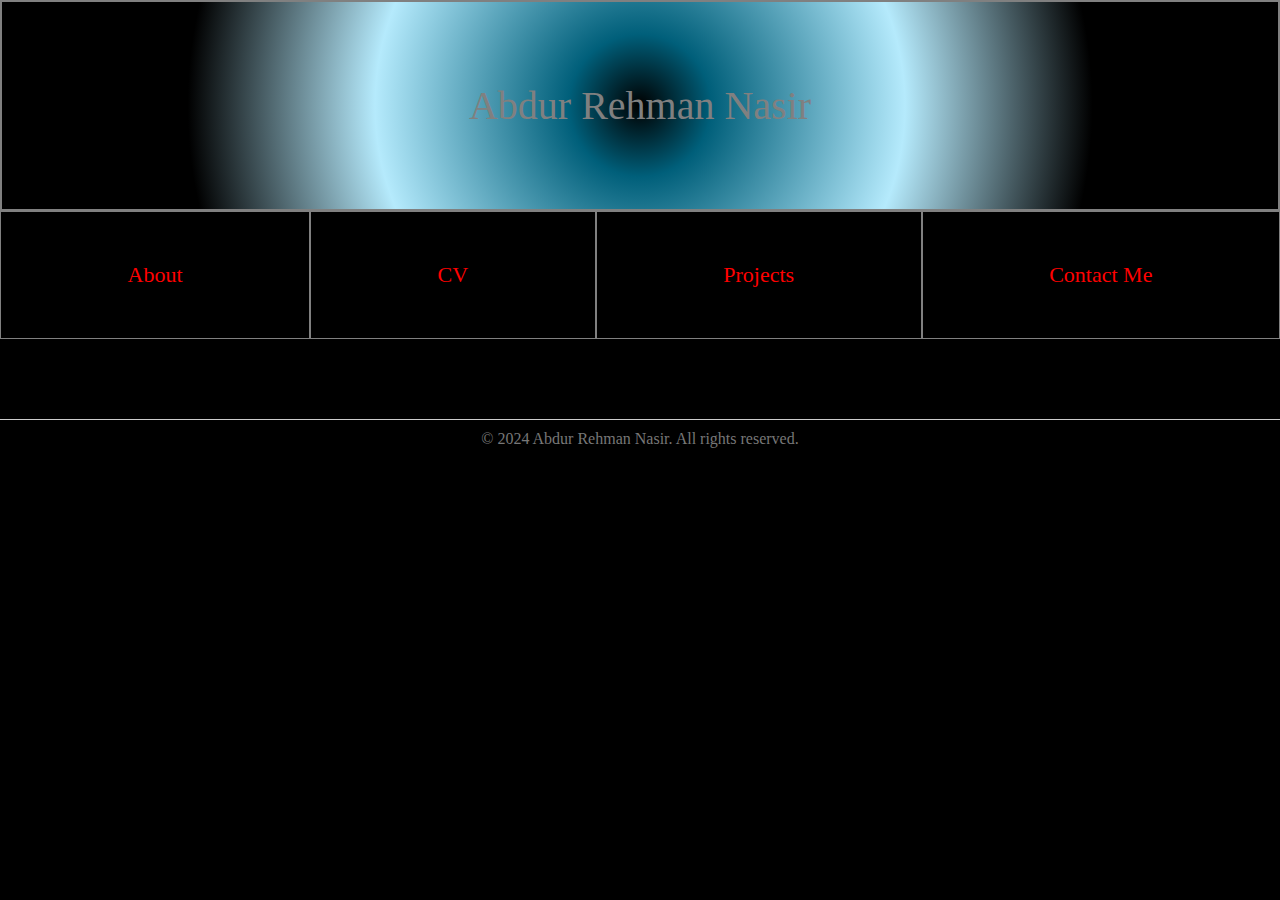
==== Portfolio Site/index.html @ a6d0b491 "SCRUM-7 #done" ====
<!DOCTYPE html>
<html lang="en">

<head>
    <meta charset="UTF-8">
    <meta name="viewport" content="width=device-width, initial-scale=1.0">
    <title>arnasir/portfolio</title>
    <link rel="stylesheet" href="styles.css">
</head>

<body>

    <!--    <div id="overlay">
        <div id="overlay-switch">LIGHTS ON</div>
    </div> -->

    <header class="grid-container" id="grid-header">
        <div id="name-banner">Abdur Rehman Nasir</div>
        <div class="grid-container navigation-grid">
            <div class="navigation-tabs">About</div>
            <div class="navigation-tabs">CV</div>
            <div class="navigation-tabs">Projects</div>
            <div class="navigation-tabs">Contact Me</div>
        </div>

    </header>


    <main>

    </main>


    <footer>
        <p>&copy; 2024 Abdur Rehman Nasir. All rights reserved.</p>
    </footer>

    <script></script>
</body>

</html>
---- Portfolio Site/styles.css ----
/* Basic Reset */
    *{
    margin: 0;
    padding: 0;
    box-sizing: border-box;
    background-color: black;
}

navigation-bar {
    display: grid;
}

/*  SECTION: OVERLAY */

#overlay {
    position: fixed;
    top: 0;
    left: 0;
    width: 100vw;
    height: 100vh;
    background-color: grey; /* Semi-transparent black */
    z-index: 9999; /* Ensure it's on top of everything */
    display: flex; /* Center child div */
    justify-content: center;
    align-items: center;
    transition: opacity 1s ease-out; /* Smooth transition for opacity */
    opacity: 1; /* Initial state */
    pointer-events: all; /* Allow interaction */
  }

  
  
  /* Hidden state of the overlay */
  #overlay.hidden {
    opacity: 0; /* Fade out */
    pointer-events: none; /* Prevent further interaction */
  }
  
  /* The child div inside the overlay */
  #overlay-switch {
    padding: 20px;
    background-color: white;
    cursor: pointer;
    text-align: center;
    border-radius: 10px;
  }

  #overlay-switch:hover {
    border: solid red 2px;
  }



/* SECTION: GRID */

.grid-container {
  display: grid;
}

/* Grid for Header area (nav included) */

#name-banner {
  display: flex;
  justify-content: center;
  padding: 80px;
  color: grey;
  border: 2px solid grey;
  font-size: 40px;
  /* Credits to cssgradient.io */
  background: rgb(0,0,0);
background: -moz-radial-gradient(circle, rgba(0,0,0,1) 0%, rgba(0,95,122,1) 11%, rgba(181,234,252,1) 41%, rgba(0,0,0,1) 70%, rgba(0,0,0,1) 100%);
background: -webkit-radial-gradient(circle, rgba(0,0,0,1) 0%, rgba(0,95,122,1) 11%, rgba(181,234,252,1) 41%, rgba(0,0,0,1) 70%, rgba(0,0,0,1) 100%);
background: radial-gradient(circle, rgba(0,0,0,1) 0%, rgba(0,95,122,1) 11%, rgba(181,234,252,1) 41%, rgba(0,0,0,1) 70%, rgba(0,0,0,1) 100%);
filter: progid:DXImageTransform.Microsoft.gradient(startColorstr="#000000",endColorstr="#000000",GradientType=1); 
}

.navigation-grid {
  grid-template-columns: auto auto auto auto;
}

.navigation-tabs {
  display: flex;
  justify-content: center;
  color: red;
  border: 1px solid grey;
  padding: 50px;
  font-size: 22px;
  /* 25% each button -> 4 buttons due to grid-template-columns 4 autos */
  flex-basis: 25%;
}

/* Grid for Body area */

/* Grid for Footer area */


/* <main> section */

main {
    display: grid;    
    font-family: 'Times New Roman', serif;
    line-height: 1.6;
    color: #333;
    padding: 20px;
}

/* Footer */
footer {
    text-align: center;
    padding: 10px 0;
    margin-top: 40px;
    border-top: 1px solid #ccc;
    color: #777;
}
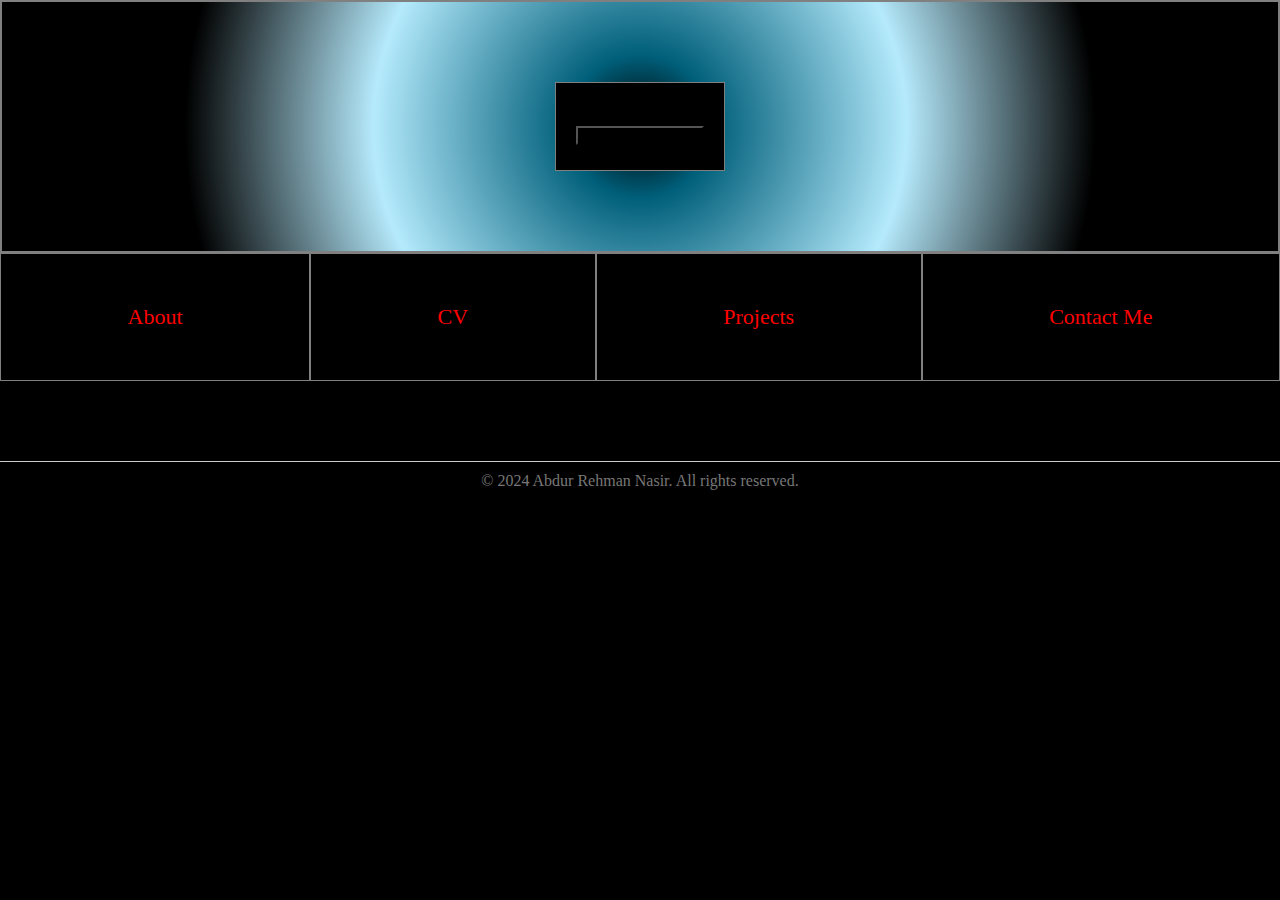
==== commit 2a37a81b: "SCRUM-8 #comment Broken name area, but working on it. Opacity seemed to break it alongside class ren" ====
--- a/Portfolio Site/index.html
+++ b/Portfolio Site/index.html
@@ -6,6 +6,7 @@
     <meta name="viewport" content="width=device-width, initial-scale=1.0">
     <title>arnasir/portfolio</title>
     <link rel="stylesheet" href="styles.css">
+    <script src="script.js" async></script>
 </head>
 
 <body>
@@ -15,7 +16,11 @@
     </div> -->
 
     <header class="grid-container" id="grid-header">
-        <div id="name-banner">Abdur Rehman Nasir</div>
+        <div id="name-banner">
+            <div id="name-box">
+                <button class="btn">Abdur Rehman Nasir</button>
+            </div>
+        </div>
         <div class="grid-container navigation-grid">
             <div class="navigation-tabs">About</div>
             <div class="navigation-tabs">CV</div>
--- a/Portfolio Site/styles.css
+++ b/Portfolio Site/styles.css
@@ -63,7 +63,7 @@
   display: flex;
   justify-content: center;
   padding: 80px;
-  color: grey;
+  color: red;
   border: 2px solid grey;
   font-size: 40px;
   /* Credits to cssgradient.io */
@@ -72,6 +72,11 @@
 background: -webkit-radial-gradient(circle, rgba(0,0,0,1) 0%, rgba(0,95,122,1) 11%, rgba(181,234,252,1) 41%, rgba(0,0,0,1) 70%, rgba(0,0,0,1) 100%);
 background: radial-gradient(circle, rgba(0,0,0,1) 0%, rgba(0,95,122,1) 11%, rgba(181,234,252,1) 41%, rgba(0,0,0,1) 70%, rgba(0,0,0,1) 100%);
 filter: progid:DXImageTransform.Microsoft.gradient(startColorstr="#000000",endColorstr="#000000",GradientType=1); 
+}
+
+#name-box {
+  padding: 20px;
+  border: 1px solid grey;
 }
 
 .navigation-grid {
@@ -114,3 +119,72 @@
 }
 
 
+/*  SECTION: BUTTONS  */
+
+
+/* From Uiverse.io by javierBarroso */ 
+.name {
+  font-size: 50px;
+  color: grey;
+  font-family: inherit;
+  font-weight: 800;
+  cursor: pointer;
+  position: relative;
+  border: none;
+  background: none;
+  text-transform: uppercase;
+  transition-timing-function: cubic-bezier(0.25, 0.8, 0.25, 1);
+  transition-duration: 500ms;
+  transition-property: color;
+  opacity: 1;
+}
+
+.name:focus,
+.name:hover {
+  transition-duration: 500ms;
+  color: #222222aa;
+  background: linear-gradient(0, #0f0, #000 70%, #000 99%);
+  background-clip: text;
+  -webkit-background-clip: text;
+}
+
+.name:focus:after,
+.name:hover:after {
+  width: 100%;
+  left: 0px;
+}
+
+.name:after {
+  content: "";
+  pointer-events: none;
+  bottom: -2px;
+  left: 0px;
+  position: absolute;
+  width: 0%;
+  height: 5px;
+  background-color: #dfffdf;
+  transition-timing-function: cubic-bezier(0.25, 0.8, 0.25, 1);
+  transition-duration: 500ms;
+  transition-property: width, left;
+}
+
+.name:focus:before,
+.name:hover:before {
+  width: 100%;
+  left: 0px;
+}
+
+.name:before {
+  content: "";
+  pointer-events: none;
+  bottom: -2px;
+  left: 0px;
+  position: absolute;
+  width: 0%;
+  height: 5px;
+  background-color: #0f0;
+  transition-timing-function: cubic-bezier(0.25, 0.8, 0.25, 1);
+  transition-duration: 500ms;
+  transition-property: width, left;
+  filter: blur(5px);
+}
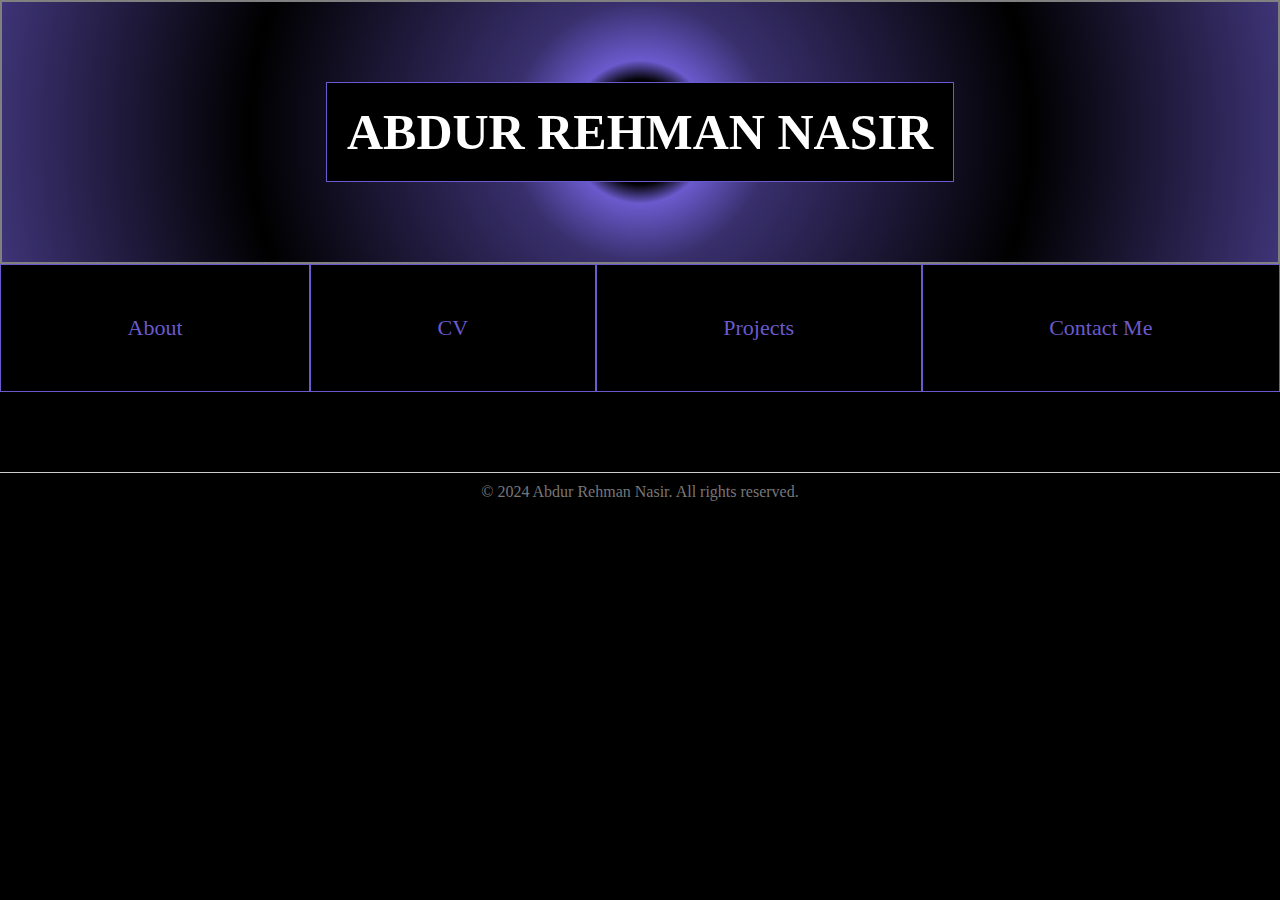
==== commit a1c331cd: "Upgraded colour scheme to slateblue, and added gradient + font changes to name banner." ====
--- a/Portfolio Site/index.html
+++ b/Portfolio Site/index.html
@@ -18,7 +18,7 @@
     <header class="grid-container" id="grid-header">
         <div id="name-banner">
             <div id="name-box">
-                <button class="btn">Abdur Rehman Nasir</button>
+                <div class="name">Abdur Rehman Nasir</div>
             </div>
         </div>
         <div class="grid-container navigation-grid">
--- a/Portfolio Site/styles.css
+++ b/Portfolio Site/styles.css
@@ -68,15 +68,15 @@
   font-size: 40px;
   /* Credits to cssgradient.io */
   background: rgb(0,0,0);
-background: -moz-radial-gradient(circle, rgba(0,0,0,1) 0%, rgba(0,95,122,1) 11%, rgba(181,234,252,1) 41%, rgba(0,0,0,1) 70%, rgba(0,0,0,1) 100%);
-background: -webkit-radial-gradient(circle, rgba(0,0,0,1) 0%, rgba(0,95,122,1) 11%, rgba(181,234,252,1) 41%, rgba(0,0,0,1) 70%, rgba(0,0,0,1) 100%);
-background: radial-gradient(circle, rgba(0,0,0,1) 0%, rgba(0,95,122,1) 11%, rgba(181,234,252,1) 41%, rgba(0,0,0,1) 70%, rgba(0,0,0,1) 100%);
-filter: progid:DXImageTransform.Microsoft.gradient(startColorstr="#000000",endColorstr="#000000",GradientType=1); 
+  background: -moz-radial-gradient(circle, rgba(0,0,0,1) 0%, rgba(0,0,0,1) 8%, rgba(106,90,205,1) 11%, rgba(56,47,108,1) 20%, rgba(0,0,0,1) 60%, rgba(62,52,119,1) 100%);
+  background: -webkit-radial-gradient(circle, rgba(0,0,0,1) 0%, rgba(0,0,0,1) 8%, rgba(106,90,205,1) 11%, rgba(56,47,108,1) 20%, rgba(0,0,0,1) 60%, rgba(62,52,119,1) 100%);
+  background: radial-gradient(circle, rgba(0,0,0,1) 0%, rgba(0,0,0,1) 8%, rgba(106,90,205,1) 11%, rgba(56,47,108,1) 20%, rgba(0,0,0,1) 60%, rgba(62,52,119,1) 100%);
+  filter: progid:DXImageTransform.Microsoft.gradient(startColorstr="#000000",endColorstr="#3e3477",GradientType=1); 
 }
 
 #name-box {
   padding: 20px;
-  border: 1px solid grey;
+  border: 1px solid slateblue;
 }
 
 .navigation-grid {
@@ -86,8 +86,8 @@
 .navigation-tabs {
   display: flex;
   justify-content: center;
-  color: red;
-  border: 1px solid grey;
+  color: slateblue;
+  border: 1px solid slateblue;
   padding: 50px;
   font-size: 22px;
   /* 25% each button -> 4 buttons due to grid-template-columns 4 autos */
@@ -125,7 +125,7 @@
 /* From Uiverse.io by javierBarroso */ 
 .name {
   font-size: 50px;
-  color: grey;
+  color: white;
   font-family: inherit;
   font-weight: 800;
   cursor: pointer;
@@ -142,8 +142,8 @@
 .name:focus,
 .name:hover {
   transition-duration: 500ms;
-  color: #222222aa;
-  background: linear-gradient(0, #0f0, #000 70%, #000 99%);
+  /* If you want to change colour on hover ------  color: red; */
+  background: linear-gradient(0, red, white 70%, white 99%);
   background-clip: text;
   -webkit-background-clip: text;
 }
@@ -162,7 +162,7 @@
   position: absolute;
   width: 0%;
   height: 5px;
-  background-color: #dfffdf;
+  background-color: slateblue;
   transition-timing-function: cubic-bezier(0.25, 0.8, 0.25, 1);
   transition-duration: 500ms;
   transition-property: width, left;
@@ -182,7 +182,7 @@
   position: absolute;
   width: 0%;
   height: 5px;
-  background-color: #0f0;
+  background-color: purple;
   transition-timing-function: cubic-bezier(0.25, 0.8, 0.25, 1);
   transition-duration: 500ms;
   transition-property: width, left;
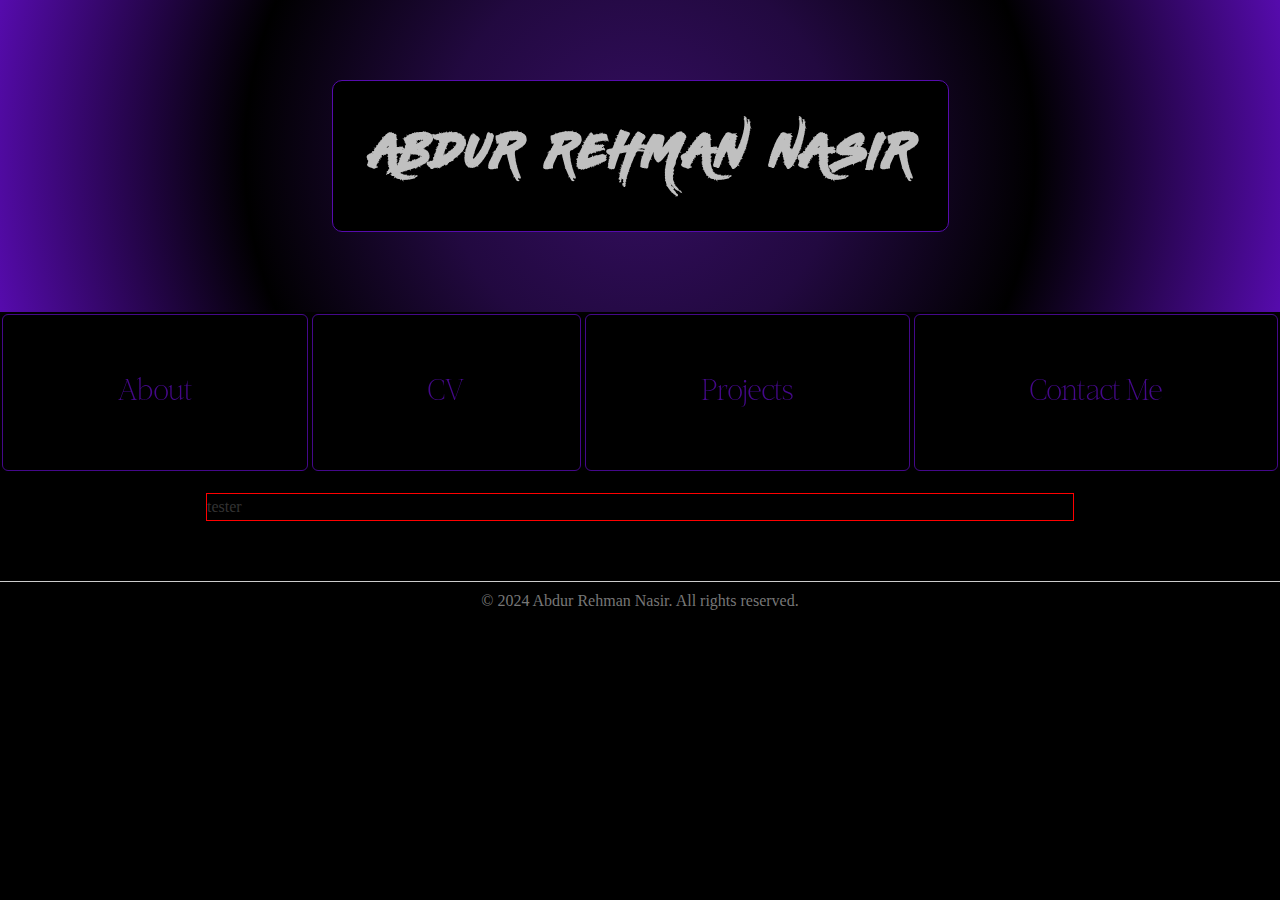
==== commit 0a82d8a5: "SCRUM-8 #done Completed navigation bar area including fonts, added folder with 6(?) fonts with CSS r" ====
--- a/Portfolio Site/index.html
+++ b/Portfolio Site/index.html
@@ -16,11 +16,14 @@
     </div> -->
 
     <header class="grid-container" id="grid-header">
+
+        <!-- Entire top section of the page including the name and nav bar. -->
         <div id="name-banner">
             <div id="name-box">
                 <div class="name">Abdur Rehman Nasir</div>
             </div>
         </div>
+
         <div class="grid-container navigation-grid">
             <div class="navigation-tabs">About</div>
             <div class="navigation-tabs">CV</div>
@@ -33,6 +36,10 @@
 
     <main>
 
+        <div class="page-margin">
+            tester
+        </div>
+
     </main>
 
 
--- a/Portfolio Site/styles.css
+++ b/Portfolio Site/styles.css
@@ -1,53 +1,61 @@
 /* Basic Reset */
-    *{
-    margin: 0;
-    padding: 0;
-    box-sizing: border-box;
-    background-color: black;
+* {
+  margin: 0;
+  padding: 0;
+  box-sizing: border-box;
+  background-color: black;
 }
 
 navigation-bar {
-    display: grid;
+  display: grid;
 }
 
 /*  SECTION: OVERLAY */
 
 #overlay {
-    position: fixed;
-    top: 0;
-    left: 0;
-    width: 100vw;
-    height: 100vh;
-    background-color: grey; /* Semi-transparent black */
-    z-index: 9999; /* Ensure it's on top of everything */
-    display: flex; /* Center child div */
-    justify-content: center;
-    align-items: center;
-    transition: opacity 1s ease-out; /* Smooth transition for opacity */
-    opacity: 1; /* Initial state */
-    pointer-events: all; /* Allow interaction */
-  }
-
-  
-  
-  /* Hidden state of the overlay */
-  #overlay.hidden {
-    opacity: 0; /* Fade out */
-    pointer-events: none; /* Prevent further interaction */
-  }
-  
-  /* The child div inside the overlay */
-  #overlay-switch {
-    padding: 20px;
-    background-color: white;
-    cursor: pointer;
-    text-align: center;
-    border-radius: 10px;
-  }
-
-  #overlay-switch:hover {
-    border: solid red 2px;
-  }
+  position: fixed;
+  top: 0;
+  left: 0;
+  width: 100vw;
+  height: 100vh;
+  background-color: grey;
+  /* Semi-transparent black */
+  z-index: 9999;
+  /* Ensure it's on top of everything */
+  display: flex;
+  /* Center child div */
+  justify-content: center;
+  align-items: center;
+  transition: opacity 1s ease-out;
+  /* Smooth transition for opacity */
+  opacity: 1;
+  /* Initial state */
+  pointer-events: all;
+  /* Allow interaction */
+}
+
+
+
+/* Hidden state of the overlay */
+#overlay.hidden {
+  opacity: 0;
+  /* Fade out */
+  pointer-events: none;
+  /* Prevent further interaction */
+}
+
+/* The child div inside the overlay */
+#overlay-switch {
+  padding: 20px;
+  background-color: white;
+  cursor: pointer;
+  text-align: center;
+  border-radius: 10px;
+}
+
+#overlay-switch:hover {
+  border: solid red 2px;
+}
 
 
 
@@ -64,68 +72,65 @@
   justify-content: center;
   padding: 80px;
   color: red;
-  border: 2px solid grey;
   font-size: 40px;
+  font-family: NameBanner;
   /* Credits to cssgradient.io */
-  background: rgb(0,0,0);
-  background: -moz-radial-gradient(circle, rgba(0,0,0,1) 0%, rgba(0,0,0,1) 8%, rgba(106,90,205,1) 11%, rgba(56,47,108,1) 20%, rgba(0,0,0,1) 60%, rgba(62,52,119,1) 100%);
-  background: -webkit-radial-gradient(circle, rgba(0,0,0,1) 0%, rgba(0,0,0,1) 8%, rgba(106,90,205,1) 11%, rgba(56,47,108,1) 20%, rgba(0,0,0,1) 60%, rgba(62,52,119,1) 100%);
-  background: radial-gradient(circle, rgba(0,0,0,1) 0%, rgba(0,0,0,1) 8%, rgba(106,90,205,1) 11%, rgba(56,47,108,1) 20%, rgba(0,0,0,1) 60%, rgba(62,52,119,1) 100%);
-  filter: progid:DXImageTransform.Microsoft.gradient(startColorstr="#000000",endColorstr="#3e3477",GradientType=1); 
+  background: rgb(0, 0, 0);
+  background: -moz-radial-gradient(circle, rgba(0, 0, 0, 1) 0%, rgba(0, 0, 0, 1) 1%, rgba(49, 13, 91, 1) 5%, rgba(34, 9, 64, 1) 30%, rgba(0, 0, 0, 1) 60%, rgba(86, 11, 173, 1) 100%);
+  background: -webkit-radial-gradient(circle, rgba(0, 0, 0, 1) 0%, rgba(0, 0, 0, 1) 1%, rgba(49, 13, 91, 1) 5%, rgba(34, 9, 64, 1) 30%, rgba(0, 0, 0, 1) 60%, rgba(86, 11, 173, 1) 100%);
+  background: radial-gradient(circle, rgba(0, 0, 0, 1) 0%, rgba(0, 0, 0, 1) 1%, rgba(49, 13, 91, 1) 5%, rgba(34, 9, 64, 1) 30%, rgba(0, 0, 0, 1) 60%, rgba(86, 11, 173, 1) 100%);
+  filter: progid:DXImageTransform.Microsoft.gradient(startColorstr="#000000", endColorstr="#560bad", GradientType=1);
 }
 
 #name-box {
-  padding: 20px;
-  border: 1px solid slateblue;
+  padding: 35px;
+  border: 1px solid #560bad;
+  border-radius: 10px;
 }
 
 .navigation-grid {
   grid-template-columns: auto auto auto auto;
 }
 
-.navigation-tabs {
-  display: flex;
-  justify-content: center;
-  color: slateblue;
-  border: 1px solid slateblue;
-  padding: 50px;
-  font-size: 22px;
-  /* 25% each button -> 4 buttons due to grid-template-columns 4 autos */
-  flex-basis: 25%;
-}
 
 /* Grid for Body area */
 
+.page-margin {
+  margin-right: 15%;
+  margin-left: 15%;
+  border: 1px solid red;
+}
+
 /* Grid for Footer area */
 
 
 /* <main> section */
 
 main {
-    display: grid;    
-    font-family: 'Times New Roman', serif;
-    line-height: 1.6;
-    color: #333;
-    padding: 20px;
+  display: grid;
+  font-family: 'Times New Roman', serif;
+  line-height: 1.6;
+  color: #333;
+  padding: 20px;
 }
 
 /* Footer */
 footer {
-    text-align: center;
-    padding: 10px 0;
-    margin-top: 40px;
-    border-top: 1px solid #ccc;
-    color: #777;
+  text-align: center;
+  padding: 10px 0;
+  margin-top: 40px;
+  border-top: 1px solid #ccc;
+  color: #777;
 }
 
 
 /*  SECTION: BUTTONS  */
 
 
-/* From Uiverse.io by javierBarroso */ 
+/* From Uiverse.io by javierBarroso */
 .name {
   font-size: 50px;
-  color: white;
+  color: silver;
   font-family: inherit;
   font-weight: 800;
   cursor: pointer;
@@ -162,7 +167,7 @@
   position: absolute;
   width: 0%;
   height: 5px;
-  background-color: slateblue;
+  background-color: #560bad;
   transition-timing-function: cubic-bezier(0.25, 0.8, 0.25, 1);
   transition-duration: 500ms;
   transition-property: width, left;
@@ -182,9 +187,91 @@
   position: absolute;
   width: 0%;
   height: 5px;
-  background-color: purple;
+  background-color: #560bad;
   transition-timing-function: cubic-bezier(0.25, 0.8, 0.25, 1);
   transition-duration: 500ms;
   transition-property: width, left;
   filter: blur(5px);
 }
+
+/*  --------------------------------------  */
+
+/* From Uiverse.io by cssbuttons-io */
+.navigation-tabs {
+  display: flex;
+  justify-content: center;
+  padding: 40px;
+  font-size: 22px;
+  /* 25% each button -> 4 buttons due to grid-template-columns 4 autos */
+  flex-basis: 25%;
+  --color: #560bad;
+  display: flex;
+  line-height: 2.5em;
+  margin: 2px;
+  position: relative;
+  cursor: pointer;
+  overflow: hidden;
+  border: 1px solid #560bad;
+  transition: color 0.5s;
+  z-index: 1;
+  font-size: 30px;
+  border-radius: 6px;
+  font-weight: 500;
+  color: var(--color);
+  font-family: GeneralText;
+  opacity: 0.8;
+}
+
+.navigation-tabs:before {
+  content: "";
+  position: absolute;
+  z-index: -1;
+  background: var(--color);
+  height: 700px;
+  width: 700px;
+  border-radius: 50%;
+}
+
+.navigation-tabs:hover {
+  color: #fff;
+}
+
+.navigation-tabs:before {
+  top: 100%;
+  left: 100%;
+  transition: all 0.9s;
+}
+
+.navigation-tabs:hover:before {
+  top: -230px;
+  left: -20px;
+}
+
+.navigation-tabs:active:before {
+  background: #3a0ca3;
+  transition: background 0s;
+}
+
+
+
+/*  SECTION: FONTS  */
+
+@font-face {
+  font-family: GeneralText;
+  src: url(fonts/RoleModelPersonalUseRegular-8MooA.otf);
+}
+
+@font-face {
+  font-family: NameBanner;
+  src: url(fonts/Painting_With_Chocolate.ttf);
+}
+
+@font-face {
+  font-family: GeneralText1;
+  src: url(fonts/rm_typerighter_medium.ttf);
+}
+
+@font-face {
+  font-family: PrettyText;
+  src: url(fonts/Tangerine_Regular.ttf);
+}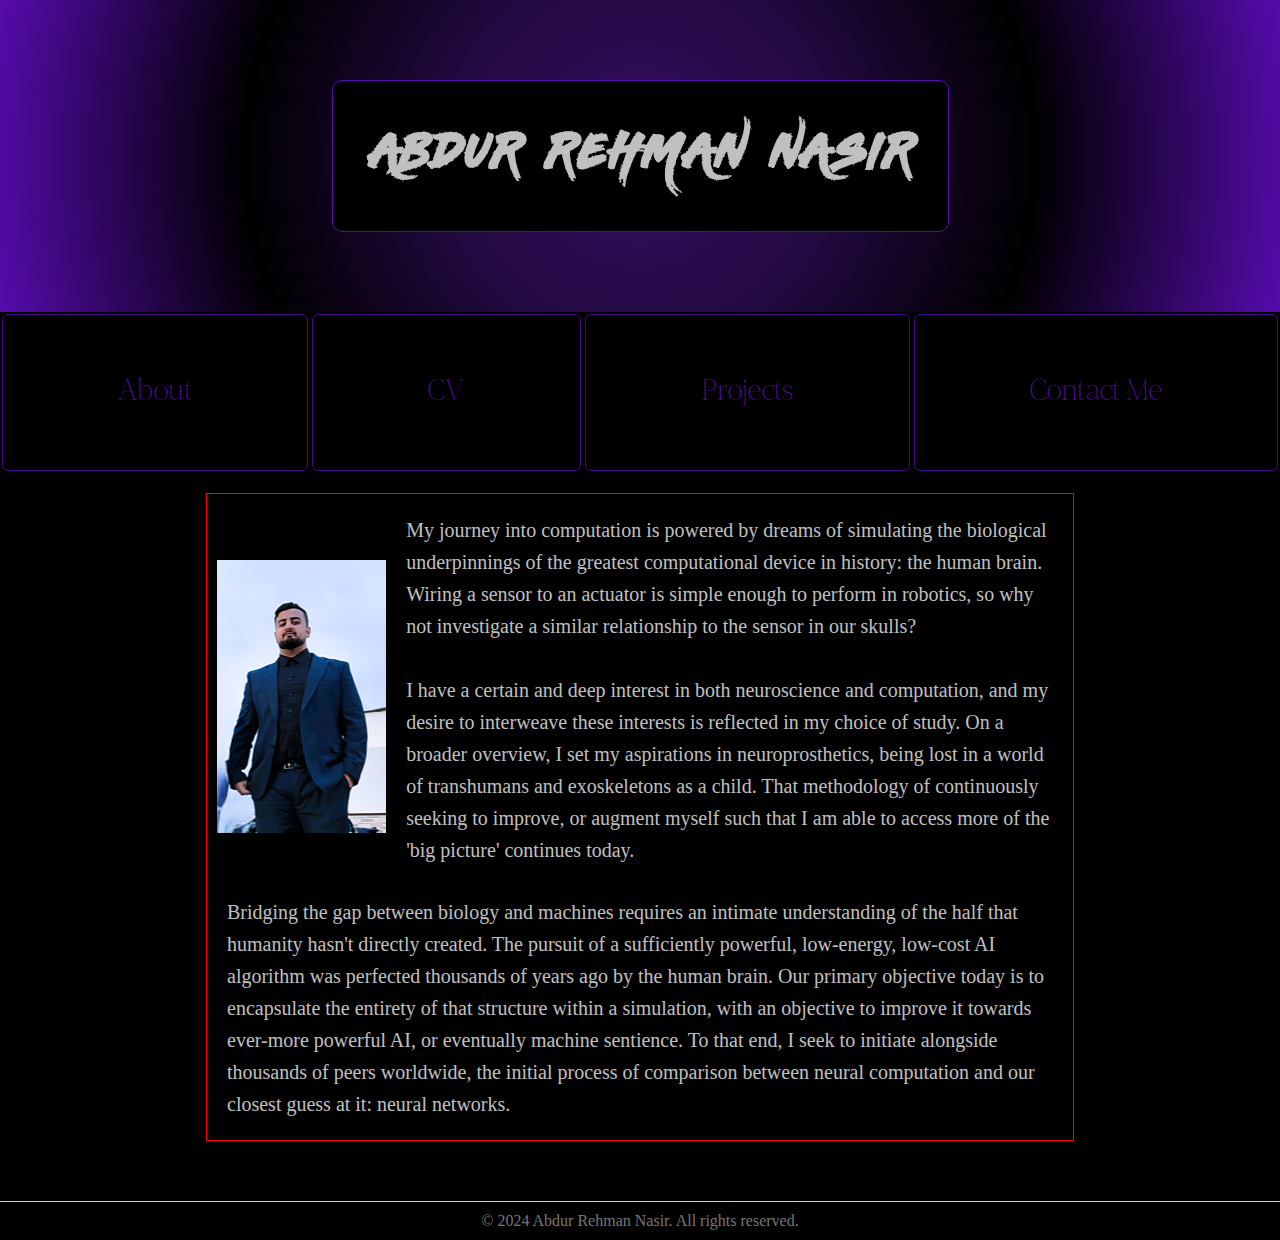
==== commit 2709bb81: "SCRUM-14 #done Also added a section for about page but incomplete as of now so completing this fonts" ====
--- a/Portfolio Site/index.html
+++ b/Portfolio Site/index.html
@@ -37,7 +37,20 @@
     <main>
 
         <div class="page-margin">
-            tester
+
+            <div class="grid-container" id="about-page-grid">
+                <div id="about-page-image"></div>
+                <div class="general-text" id="about-page-text">
+                    My journey into computation is powered by dreams of simulating the biological underpinnings of the greatest computational device in history: the human brain. Wiring a sensor to an actuator is simple enough to perform in robotics, so why not investigate a similar relationship to the sensor in our skulls?
+                    <br><br> I have a certain and deep interest in both neuroscience and computation, and my desire
+                    to
+                    interweave these interests is reflected in my choice of study. On a broader overview, I set my
+                    aspirations in neuroprosthetics, being lost in a world of transhumans and exoskeletons as a child.
+                    That
+                    methodology of continuously seeking to improve, or augment myself such that I am able to access more of the 'big picture' continues today.
+                </div>
+                <div class="general-text" id="about-page-text-2">Bridging the gap between biology and machines requires an intimate understanding of the half that humanity hasn't directly created. The pursuit of a sufficiently powerful, low-energy, low-cost AI algorithm was perfected thousands of years ago by the human brain. Our primary objective today is to encapsulate the entirety of that structure within a simulation, with an objective to improve it towards ever-more powerful AI, or eventually machine sentience. To that end, I seek to initiate alongside thousands of peers worldwide, the initial process of comparison between neural computation and our closest guess at it: neural networks.</div>
+            </div>
         </div>
 
     </main>
--- a/Portfolio Site/styles.css
+++ b/Portfolio Site/styles.css
@@ -95,14 +95,13 @@
 
 /* Grid for Body area */
 
-.page-margin {
-  margin-right: 15%;
-  margin-left: 15%;
-  border: 1px solid red;
+#about-page-grid {
+  grid-template-columns: 20% auto auto auto;
+  grid-gap: 10px;
+  padding: 10px;
 }
 
 /* Grid for Footer area */
-
 
 /* <main> section */
 
@@ -121,6 +120,25 @@
   margin-top: 40px;
   border-top: 1px solid #ccc;
   color: #777;
+}
+
+
+/*  SECTION: ABOUT PAGE */
+
+#about-page-image {
+  background-image: url(media/1.PNG);
+  background-position: center;
+  background-repeat: no-repeat;
+  margin-top: 15px;
+  
+}
+
+#about-page-text {
+  grid-column-end: span 3;
+}
+
+#about-page-text-2 {
+  grid-column-end: span 4;
 }
 
 
@@ -252,7 +270,20 @@
   transition: background 0s;
 }
 
-
+/*  SECTION: PAGE STRUCTURE */
+
+.page-margin {
+  margin-right: 15%;
+  margin-left: 15%;
+  border: 1px solid red;
+}
+
+.general-text {
+  font-size: 20px;
+  padding: 10px;
+  font-family: GeneralText1;
+  color: silver;
+}
 
 /*  SECTION: FONTS  */
 
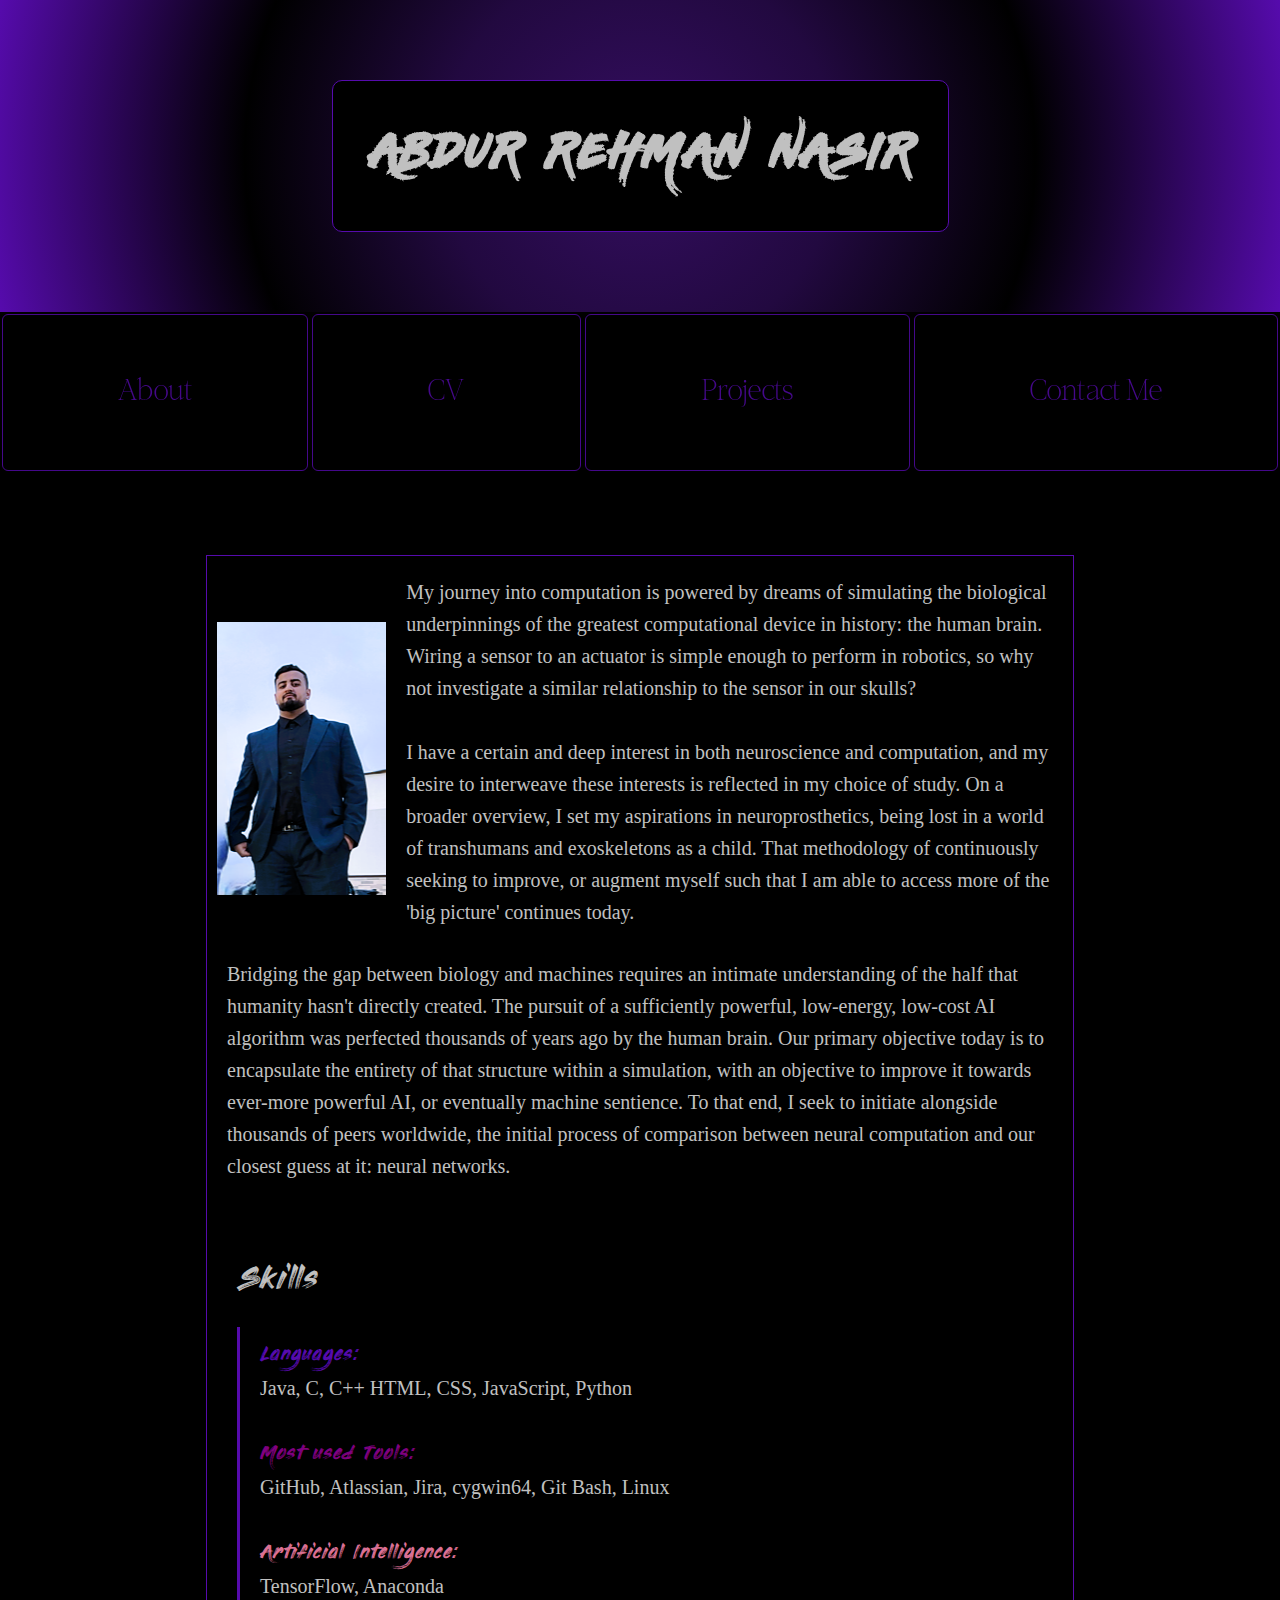
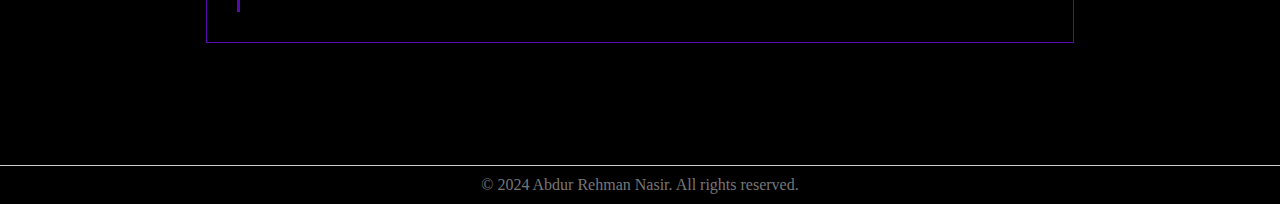
==== commit b25d066f: "SCRUM-3 #done Added information section (probably committed in SCRUM-14 work) and new skills list." ====
--- a/Portfolio Site/index.html
+++ b/Portfolio Site/index.html
@@ -41,15 +41,39 @@
             <div class="grid-container" id="about-page-grid">
                 <div id="about-page-image"></div>
                 <div class="general-text" id="about-page-text">
-                    My journey into computation is powered by dreams of simulating the biological underpinnings of the greatest computational device in history: the human brain. Wiring a sensor to an actuator is simple enough to perform in robotics, so why not investigate a similar relationship to the sensor in our skulls?
+                    My journey into computation is powered by dreams of simulating the biological underpinnings of the
+                    greatest computational device in history: the human brain. Wiring a sensor to an actuator is simple
+                    enough to perform in robotics, so why not investigate a similar relationship to the sensor in our
+                    skulls?
                     <br><br> I have a certain and deep interest in both neuroscience and computation, and my desire
                     to
                     interweave these interests is reflected in my choice of study. On a broader overview, I set my
                     aspirations in neuroprosthetics, being lost in a world of transhumans and exoskeletons as a child.
                     That
-                    methodology of continuously seeking to improve, or augment myself such that I am able to access more of the 'big picture' continues today.
+                    methodology of continuously seeking to improve, or augment myself such that I am able to access more
+                    of the 'big picture' continues today.
                 </div>
-                <div class="general-text" id="about-page-text-2">Bridging the gap between biology and machines requires an intimate understanding of the half that humanity hasn't directly created. The pursuit of a sufficiently powerful, low-energy, low-cost AI algorithm was perfected thousands of years ago by the human brain. Our primary objective today is to encapsulate the entirety of that structure within a simulation, with an objective to improve it towards ever-more powerful AI, or eventually machine sentience. To that end, I seek to initiate alongside thousands of peers worldwide, the initial process of comparison between neural computation and our closest guess at it: neural networks.</div>
+                <div class="general-text" id="about-page-full-width-text">Bridging the gap between biology and machines
+                    requires
+                    an intimate understanding of the half that humanity hasn't directly created. The pursuit of a
+                    sufficiently powerful, low-energy, low-cost AI algorithm was perfected thousands of years ago by the
+                    human brain. Our primary objective today is to encapsulate the entirety of that structure within a
+                    simulation, with an objective to improve it towards ever-more powerful AI, or eventually machine
+                    sentience. To that end, I seek to initiate alongside thousands of peers worldwide, the initial
+                    process of comparison between neural computation and our closest guess at it: neural networks.
+                    <br><br><br>
+                    <div class="general-text" id="about-page-skill-title">
+                        Skills
+                    </div>
+                    <div class="general-text" id="about-page-full-width-text">
+                        <ul id="skill-list">
+                            <li><span class="skill-headings" style="color: #560bad;">Languages:</span> <br>Java, C, C++ HTML, CSS, JavaScript, Python</li><br>
+                            <li><span class="skill-headings" style="color: purple;">Most used Tools:</span> <br>GitHub, Atlassian, Jira, cygwin64, Git Bash, Linux</li><br>
+                            <li><span class="skill-headings" style="color: palevioletred;">Artificial Intelligence:</span> <br>TensorFlow, Anaconda</li>
+                        </ul>
+                    </div>
+                    
+                </div>
             </div>
         </div>
 
--- a/Portfolio Site/styles.css
+++ b/Portfolio Site/styles.css
@@ -130,15 +130,30 @@
   background-position: center;
   background-repeat: no-repeat;
   margin-top: 15px;
-  
 }
 
 #about-page-text {
   grid-column-end: span 3;
 }
 
-#about-page-text-2 {
+#about-page-full-width-text {
   grid-column-end: span 4;
+}
+
+#about-page-skill-title {
+  grid-column-end: span 4;
+  font-size: 32px;
+  font-family: NameBanner;
+}
+
+#skill-list {
+  border-left: #560bad solid 3px;
+  list-style-type: none;
+  padding: 10px 20px;
+}
+
+.skill-headings {
+  font-family: NameBanner;
 }
 
 
@@ -273,9 +288,11 @@
 /*  SECTION: PAGE STRUCTURE */
 
 .page-margin {
+  margin-top: 5%;
+  margin-bottom: 5%;
   margin-right: 15%;
   margin-left: 15%;
-  border: 1px solid red;
+  border: 1px solid #560bad;
 }
 
 .general-text {
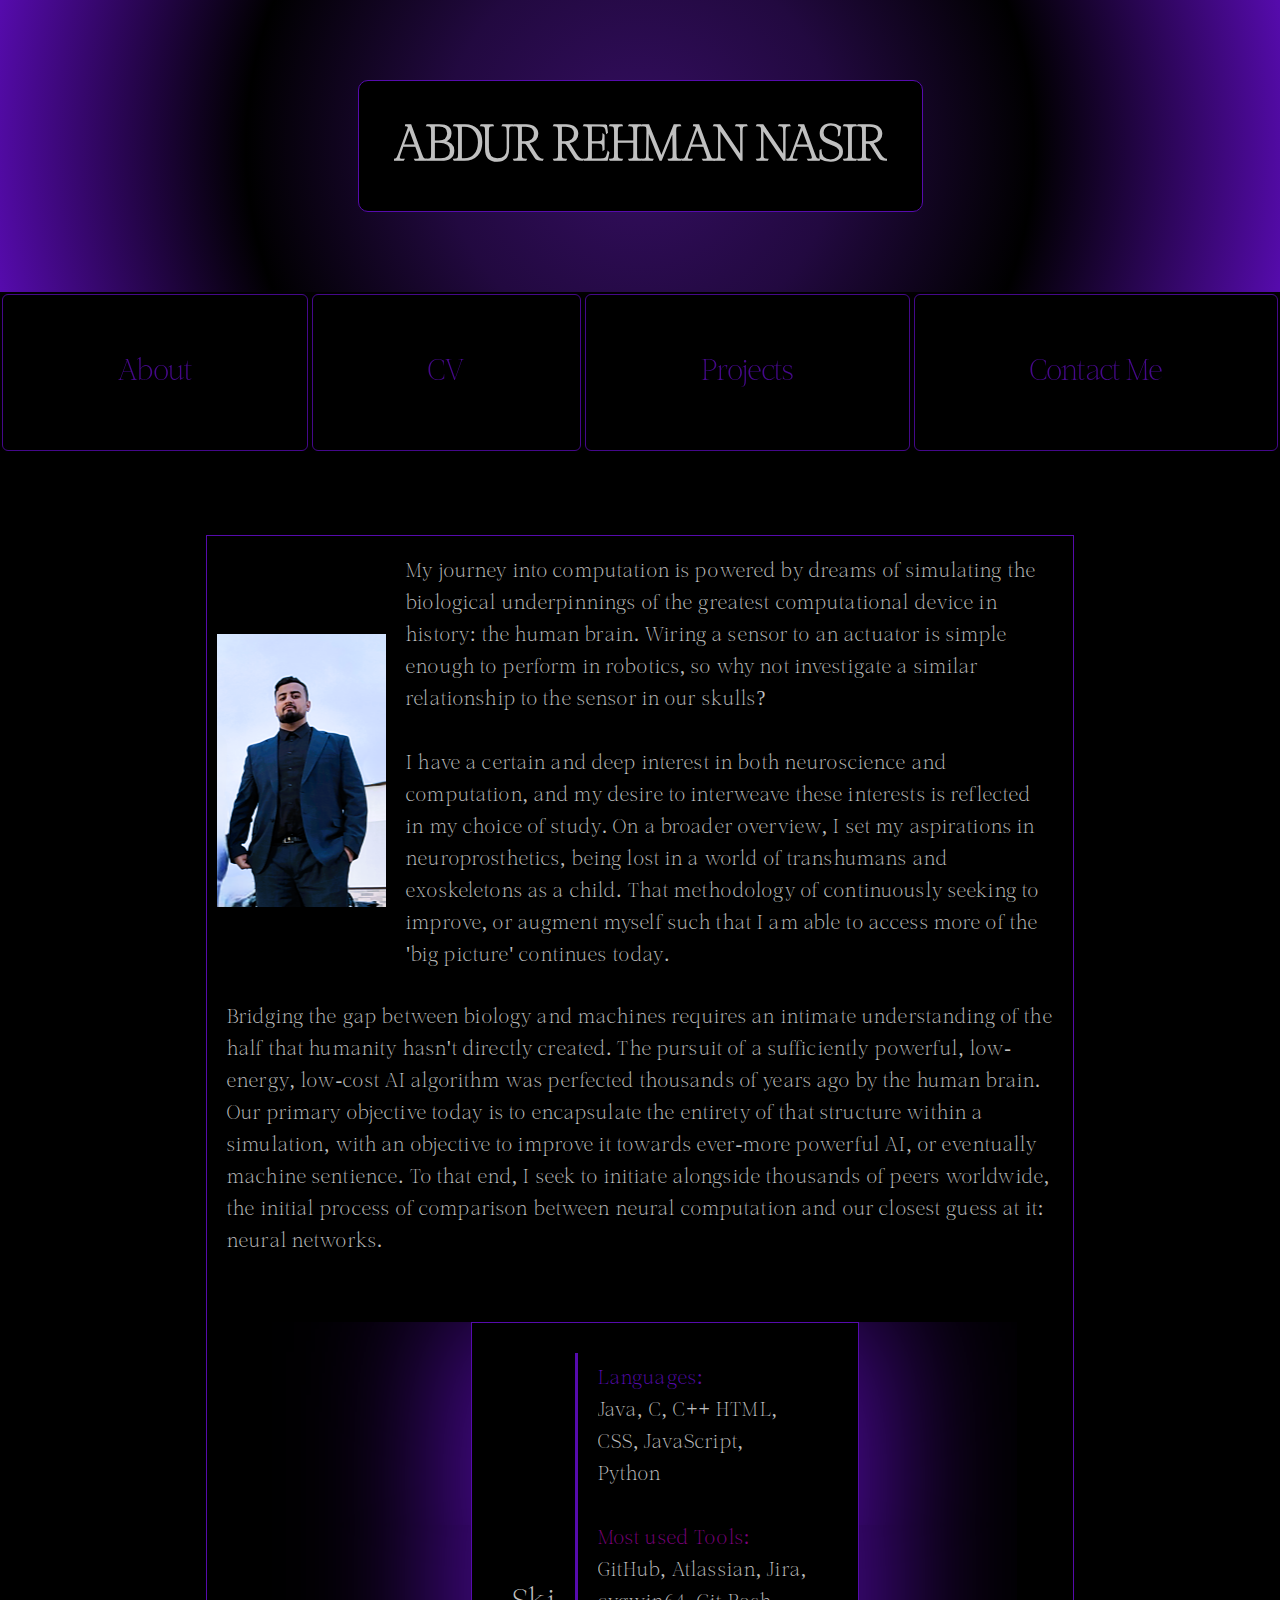
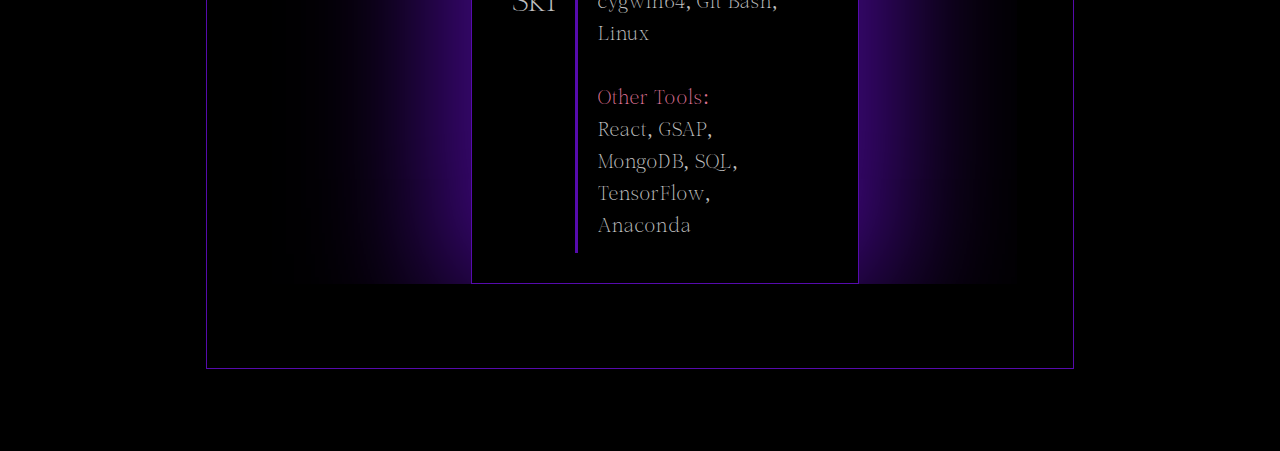
==== commit 64dd6d57: "Changed from about.html to index.html to ensure landing page" ====
--- a/Portfolio Site/index.html
+++ b/Portfolio Site/index.html
@@ -11,28 +11,7 @@
 
 <body>
 
-    <!--    <div id="overlay">
-        <div id="overlay-switch">LIGHTS ON</div>
-    </div> -->
-
-    <header class="grid-container" id="grid-header">
-
-        <!-- Entire top section of the page including the name and nav bar. -->
-        <div id="name-banner">
-            <div id="name-box">
-                <div class="name">Abdur Rehman Nasir</div>
-            </div>
-        </div>
-
-        <div class="grid-container navigation-grid">
-            <div class="navigation-tabs">About</div>
-            <div class="navigation-tabs">CV</div>
-            <div class="navigation-tabs">Projects</div>
-            <div class="navigation-tabs">Contact Me</div>
-        </div>
-
-    </header>
-
+    <!-- JavaScript function 'injectHeader' injects fully-built <header> tag and navigation bar. -->
 
     <main>
 
@@ -62,29 +41,40 @@
                     sentience. To that end, I seek to initiate alongside thousands of peers worldwide, the initial
                     process of comparison between neural computation and our closest guess at it: neural networks.
                     <br><br><br>
-                    <div class="general-text" id="about-page-skill-title">
-                        Skills
-                    </div>
-                    <div class="general-text" id="about-page-full-width-text">
-                        <ul id="skill-list">
-                            <li><span class="skill-headings" style="color: #560bad;">Languages:</span> <br>Java, C, C++ HTML, CSS, JavaScript, Python</li><br>
-                            <li><span class="skill-headings" style="color: purple;">Most used Tools:</span> <br>GitHub, Atlassian, Jira, cygwin64, Git Bash, Linux</li><br>
-                            <li><span class="skill-headings" style="color: palevioletred;">Artificial Intelligence:</span> <br>TensorFlow, Anaconda</li>
-                        </ul>
-                    </div>
-                    
+                    <div id="about-page-skill-box-parent">
+                        <div id="about-page-skill-box">
+                            <div class="general-text" id="about-page-skill-title">Skills</div>
+                            <div class="general-text" id="about-page-full-width-text"></div>
+                            <ul id="skill-list">
+                                <li><span class="skill-headings" style="color: #560bad;">Languages:</span> <br>Java, C,
+                                    C++
+                                    HTML, CSS, JavaScript, Python</li><br>
+                                <li><span class="skill-headings" style="color: purple;">Most used Tools:</span>
+                                    <br>GitHub,
+                                    Atlassian, Jira, cygwin64, Git Bash, Linux</li><br>
+                                <li><span class="skill-headings" style="color: palevioletred;">Other Tools:</span> <br>React, GSAP, MongoDB, SQL, TensorFlow, Anaconda</li>
+                            </ul>
+                        </div>
+
+
+                    </div><br><br>
                 </div>
+                
             </div>
+
         </div>
+
+
+        </div>
+
+
 
     </main>
 
 
-    <footer>
-        <p>&copy; 2024 Abdur Rehman Nasir. All rights reserved.</p>
-    </footer>
+    <!-- JavaScript function 'injectFooter' injects fully-built <footer>. -->
 
-    <script></script>
+
 </body>
 
 </html>--- a/Portfolio Site/styles.css
+++ b/Portfolio Site/styles.css
@@ -4,6 +4,19 @@
   padding: 0;
   box-sizing: border-box;
   background-color: black;
+  overflow: hidden;
+}
+
+ /* Hide scrollbar for Chrome, Safari and Opera */
+ html, body {
+  overflow-y: scroll;
+  scrollbar-width: none; /* Firefox */
+  -ms-overflow-style: none;  /* Internet Explorer 10+ */
+}
+
+html::-webkit-scrollbar, body::-webkit-scrollbar { /* WebKit */
+  width: 0;
+  height: 0;
 }
 
 navigation-bar {
@@ -125,6 +138,7 @@
 
 /*  SECTION: ABOUT PAGE */
 
+
 #about-page-image {
   background-image: url(media/1.PNG);
   background-position: center;
@@ -134,16 +148,39 @@
 
 #about-page-text {
   grid-column-end: span 3;
+  font-family: GeneralText;
+  letter-spacing: 0.3mm;
 }
 
 #about-page-full-width-text {
   grid-column-end: span 4;
-}
+  font-family: GeneralText;
+  letter-spacing: 0.3mm;
+}
+
+#about-page-skill-box-parent {
+  display: flex;
+  justify-content: center;
+  padding-left: 50px;
+}
+
+#about-page-skill-box {
+  display: flex;
+  justify-content: center;
+  padding: 30px;
+  width: 50%;
+  border: 1px solid #560bad;
+  box-shadow: 0px 0px 150px 20px #560bad;
+}
+
 
 #about-page-skill-title {
+  display: flex;
   grid-column-end: span 4;
   font-size: 32px;
   font-family: NameBanner;
+  flex-direction: column-reverse;
+  justify-content: space-evenly;
 }
 
 #skill-list {
@@ -156,6 +193,209 @@
   font-family: NameBanner;
 }
 
+
+/*  SECTION: CV PAGE  */
+
+#cv-page-title-grid {
+  display: grid;
+  grid: 150px / auto auto auto auto auto auto auto 120px;
+}
+#cv-page-title-mycv {
+  font-family: GeneralText;
+  font-size: 40px;
+  color:silver;
+  display: flex;
+  justify-content: center;
+  padding-top: 40px;
+  grid-column-end: span 2;
+  grid-column-start: 4;
+}
+
+#cv-page-download-button-box {
+  display: flex;
+  padding: 20px;
+  flex-direction: column;
+  justify-content: space-evenly;
+  grid-column: span 1;
+  grid-column-start: 8;
+}
+
+#cv-page-pdfviewer-box {
+  padding: 20px;
+}
+
+#cv-page-pdfviewer {
+  width: 100%;
+  height: 1500px;
+}
+
+
+
+
+/*  SECTION: PROJECTS PAGE  */
+
+#projects-page-main-grid {
+  display: grid;
+  padding: 20px;
+  margin: 20px;
+  grid: 450px 450px / auto auto auto auto ;
+  color: white;
+  gap: 80px 50px;
+  letter-spacing: 0.3mm;
+}
+
+#projects-page-list-box {
+  color: silver;
+  padding: 30px;
+  letter-spacing: 0.2mm;
+}
+
+#projects-page-list {
+  border: 2px solid #560bad;
+  padding: 20px;
+  box-shadow: 1px 0px 40px #560bad; 
+  list-style-position: inside;
+  font-family: GeneralText;
+  font-size: 18px;
+}
+
+
+.projects-page-description-boxes {
+  grid-column: span 3;
+  font-family:GeneralText;
+  font-size: 19px;
+  color: silver;
+  padding: 10px;
+}
+
+.projects-page-pictures {
+  grid-column: span 1;
+  width: 400px;
+  border: 1px solid #560bad;
+  background-position: center;
+  background-size: cover;
+  background-repeat: no-repeat;
+}
+
+#projects-page-pic3 {
+  background-image: url(media/ai-alg.PNG);
+
+}
+
+#projects-page-pic4 {
+  background-image: url(media/website-progress.PNG);
+}
+
+.projects-page-iframes {
+  width: 100%;
+  height: 100%;
+}
+
+.projects-page-description-titles {
+  font-family: GeneralText;
+  font-size: 36px;
+  color: white;
+  display: grid;
+  justify-content: center;
+  border-bottom: 1px solid #560bad;
+  padding-bottom: 20px;
+  padding-top: 10px;
+  text-align: center;
+}
+
+
+.projects-page-description-texts {
+  padding: 20px;
+}
+
+#projects-page-slideshow-box {
+  height: 600px;
+  padding-left: 7%;
+}
+
+#image-track {
+  display: flex;
+  gap: 4vmin;
+  width: 3000px;
+  transform: translate(0%, -50%); 
+  user-select: none; /* -- Prevent image highlighting -- */
+}
+
+.project-images {
+  box-shadow: 1px 0px 25px 1px #560bad;
+  background-repeat: no-repeat;
+  background-size: contain;
+  width: 300px;
+  height: 1500px;
+  background-position-y: 750px;
+}
+
+#project-image1 {
+  background-image: url(media/PDE3413/1.jpg);
+}
+
+#project-image2 {
+  background-image: url(media/PDE3413/2.jpg);
+  background-size: 200%;
+  background-position-y: 900px;
+  background-position-x: -180px;
+}
+
+#project-image3 {
+  background-image: url(media/PDE3413/3.jpeg);
+  background-size: 120%;
+  background-position-y: 750px;
+}
+
+#project-image4 {
+  background-image: url(media/PDE3413/4.jpg);
+}
+
+#project-image5 {
+  background-image: url(media/PDE3413/5.jpeg);
+}
+
+#project-image6 {
+  background-image: url(media/PDE3413/6.jpg);
+}
+
+/*  SECTION: CONTACT ME */
+
+#contact-page-grid {
+  border: 1px solid #560bad;
+  display: grid;
+  grid: 100px 80px / auto auto auto;
+  padding: 50px;
+  margin-top: 80px;
+  gap: 50px;
+  width: 60%;
+  margin-left: 20%;
+  box-shadow: 1px 0px 50px #560bad;
+}
+
+
+
+#contact-page-title {
+  display: flex;
+  justify-content: center;
+  padding-top: 20px;
+  grid-column: 1 / span 3;
+  color: white;
+  font-family: GeneralText;
+  letter-spacing: 0.3mm;
+  font-size: 40px;
+  color: silver;
+  grid-column-start: 2;
+  grid-column-end: 3;
+}
+
+final {
+  color: silver;
+  font-family: PrettyText;
+  font-size: 60px;
+  display: flex;
+  justify-content: center;
+}
 
 /*  SECTION: BUTTONS  */
 
@@ -285,6 +525,185 @@
   transition: background 0s;
 }
 
+
+/* From Uiverse.io by satyamchaudharydev */ 
+#cv-page-download-button {
+  --height: 35px;
+  --tooltip-height: 35px;
+  --tooltip-width: 90px;
+  --gap-between-tooltip-to-button: 18px;
+  --button-color: #560bad;
+  --tooltip-color: #fff;
+  height: var(--height);
+  background: var(--button-color);
+  position: relative;
+  text-align: center;
+  border-radius: 0.45em;
+  font-family: GeneralText;
+  color: silver;
+  transition: background 0.1s;
+  border: 1px solid purple;
+}
+
+#cv-page-download-button::before {
+  position: absolute;
+  content: attr(data-tooltip);
+  width: var(--tooltip-width);
+  height: var(--tooltip-height);
+  background-color: var(--tooltip-color);
+  font-size: 0.9rem;
+  color: #111;
+  border-radius: .25em;
+  line-height: var(--tooltip-height);
+  bottom: calc(var(--height) + var(--gap-between-tooltip-to-button) + 10px);
+  left: calc(50% - var(--tooltip-width) / 2);
+
+}
+
+#cv-page-download-button::after {
+  position: absolute;
+  width: 0;
+  height: 0;
+  border: 10px solid transparent;
+  border-top-color: var(--tooltip-color);
+  left: calc(50% - 10px);
+  bottom: calc(100% + var(--gap-between-tooltip-to-button) - 10px);
+  
+}
+
+#cv-page-download-button::after,#cv-page-download-button::before {
+  opacity: 0;
+  visibility: hidden;
+  transition: all 0.5s;
+}
+
+#cv-page-download-button-text {
+  display: flex;
+  align-items: center;
+  justify-content: center;
+}
+
+#cv-page-download-button-wrapper,#cv-page-download-button-text,#cv-page-download-button-icon {
+  overflow: hidden;
+  position: absolute;
+  width: 100%;
+  height: 100%;
+  left: 0;
+  color: silver;
+  background-color:#560bad;
+}
+
+#cv-page-download-button-text {
+  top: 0
+}
+
+#cv-page-download-button-text,#cv-page-download-button-icon {
+  transition: top 0.5s;
+}
+
+#cv-page-download-button-icon {
+  color: silver;
+  top: 100%;
+  display: flex;
+  align-items: center;
+  justify-content: center;
+}
+
+#cv-page-download-button-icon svg {
+  width: 24px;
+  height: 24px;
+  background-color: #560bad;
+}
+
+#cv-page-download-button:hover {
+  background: #560bad;
+  cursor: pointer;
+}
+
+#cv-page-download-button:hover #cv-page-download-button-text {
+  top: -100%;
+}
+
+#cv-page-download-button:hover #cv-page-download-button-icon {
+  top: 0;
+}
+
+#cv-page-download-button:hover:before,#cv-page-download-button:hover:after {
+  opacity: 1;
+  visibility: visible;
+}
+
+#cv-page-download-button:hover:after {
+  bottom: calc(var(--height) + var(--gap-between-tooltip-to-button) - 20px);
+}
+
+#cv-page-download-button:hover:before {
+  bottom: calc(var(--height) + var(--gap-between-tooltip-to-button));
+}
+
+
+/* From Uiverse.io by mrhyddenn */ 
+.shadow__btn {
+  padding: 20px 40px;
+  border: none;
+  font-size: 32px;
+  color: silver;
+  border-radius: 7px;
+  letter-spacing: 2px;
+  font-weight: 700;
+  transition: 0.5s;
+  font-family: GeneralText;
+  transition-property: box-shadow;
+  grid-column: span 1;
+  cursor: pointer;
+}
+
+#github-button {
+  background: #39d353;
+  box-shadow: 0 0 25px #39d353;
+}
+
+#github-button:hover {
+  color: white;
+  border: 1px solid white;
+  box-shadow: 0 0 5px #39d353,
+              0 0 25px #39d353,
+              0 0 50px #39d353,
+              0 0 100px #39d353;
+}
+
+#linkedin-button {
+  background: #0A66C2;
+  box-shadow: 0 0 25px #0A66C2;
+}
+
+#linkedin-button:hover {
+  color: white;
+  border: 1px solid white;
+  box-shadow: 0 0 5px #0A66C2,
+              0 0 25px #0A66C2,
+              0 0 50px #0A66C2,
+              0 0 100px #0A66C2;
+}
+
+#email-button {
+  background: #333;
+  box-shadow: 0 0 25px whitesmoke;
+}
+
+#email-button:hover {
+  color: white;
+  border: 1px solid white;
+  box-shadow: 0 0 5px whitesmoke,
+              0 0 25px whitesmoke,
+              0 0 50px whitesmoke,
+              0 0 100px whitesmoke;
+}
+
+
+
+
+
 /*  SECTION: PAGE STRUCTURE */
 
 .page-margin {
@@ -311,15 +730,16 @@
 
 @font-face {
   font-family: NameBanner;
-  src: url(fonts/Painting_With_Chocolate.ttf);
+  src: url(fonts/RoleModelPersonalUseRegular-8MooA.otf);
 }
 
 @font-face {
   font-family: GeneralText1;
-  src: url(fonts/rm_typerighter_medium.ttf);
+  src: url(fonts/cardo.regular.ttf);
 }
 
 @font-face {
   font-family: PrettyText;
   src: url(fonts/Tangerine_Regular.ttf);
-}+}
+
